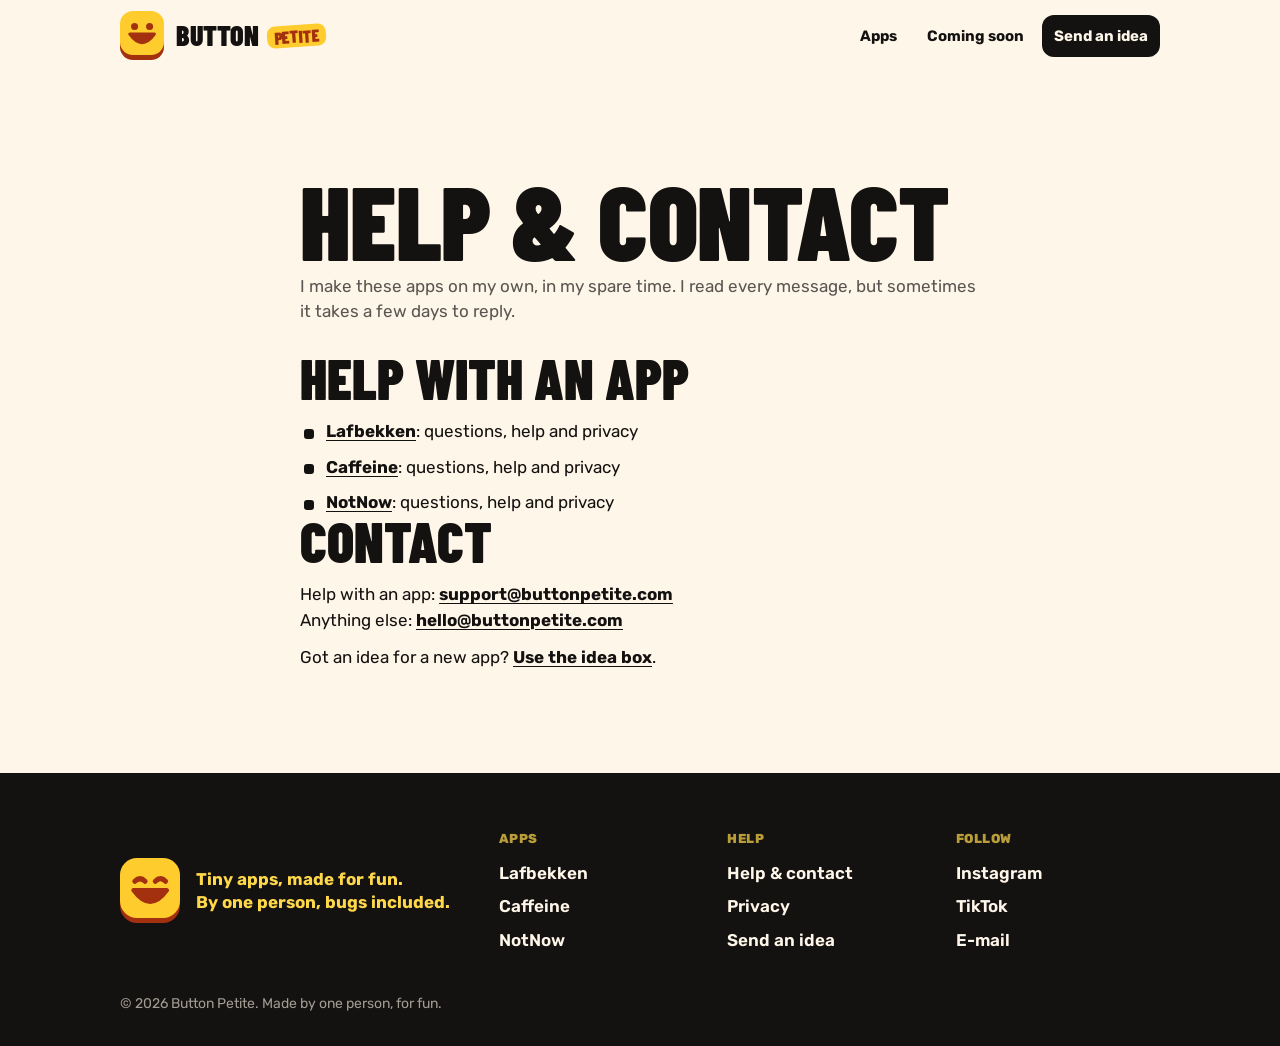
==== help/index.html @ d92af187 "Add files via upload" ====
<!DOCTYPE html>
<html lang="en">
<head>
  <meta charset="utf-8">
  <meta name="viewport" content="width=device-width, initial-scale=1, viewport-fit=cover">
  <title>Help &amp; contact | Button Petite</title>
  <meta name="description" content="Help with Lafbekken, Caffeine and NotNow, and how to reach me.">
  <meta name="theme-color" content="#2747c9">
  <link rel="canonical" href="https://buttonpetite.com/help/">
  <meta property="og:type" content="website">
  <meta property="og:site_name" content="Button Petite">
  <meta property="og:title" content="Help &amp; contact | Button Petite">
  <meta property="og:description" content="Help with Lafbekken, Caffeine and NotNow, and how to reach me.">
  <meta property="og:url" content="https://buttonpetite.com/help/">
  <meta property="og:image" content="https://buttonpetite.com/assets/share-image.png">
  <link rel="icon" href="../assets/favicon.svg" type="image/svg+xml">
  <link rel="apple-touch-icon" href="../assets/share-image.png">
  <link rel="preload" href="../assets/fonts/barlow-condensed-latin-900-normal.woff2" as="font" type="font/woff2" crossorigin>
  <link rel="preload" href="../assets/fonts/rubik-latin-600-normal.woff2" as="font" type="font/woff2" crossorigin>
  <link rel="stylesheet" href="../styles.css">
  <script src="../script.js" defer></script>
</head>
<body>
  <a class="skip" href="#main">Skip to content</a>

  <header class="top">
    <div class="wrap top__in">
      <a class="brand" href="../" aria-label="Button Petite, home">
        <span class="brand__mark" data-pair="yellow"><svg class="face" viewBox="20 24 60 54" aria-hidden="true" focusable="false"><g fill="currentColor" stroke="currentColor" stroke-width="7" stroke-linejoin="round" stroke-linecap="round"><g class="eyes"><circle cx="34" cy="38" r="4"/><circle cx="66" cy="38" r="4"/></g><g class="mouth"><path d="M24 54 q26 36 52 0 z"/></g></g></svg></span>
        <span class="brand__name">Button <span class="brand__tag">Petite</span></span>
      </a>
      <nav class="nav" aria-label="Main">
        <a href="../#apps">Apps</a>
        <a href="../#soon">Coming soon</a>
        <a class="nav__cta" href="../#ideas">Send an idea</a>
      </nav>
    </div>
  </header>

  <main id="main">

    <article class="section">
      <div class="wrap legal prose">
        <h1 class="disp section__title">Help &amp; contact</h1>
        <p class="updated">I make these apps on my own, in my spare time. I read every message, but sometimes it takes a few days to reply.</p>
        <h2>Help with an app</h2>
        <ul class="dots">
          <li><a href="../apps/lafbekken/">Lafbekken</a>: questions, help and privacy</li>
          <li><a href="../apps/caffeine/">Caffeine</a>: questions, help and privacy</li>
          <li><a href="../apps/notnow/">NotNow</a>: questions, help and privacy</li>
        </ul>
        <h2>Contact</h2>
        <p>Help with an app: <a href="mailto:support@buttonpetite.com">support@buttonpetite.com</a><br>
        Anything else: <a href="mailto:hello@buttonpetite.com">hello@buttonpetite.com</a></p>
        <p>Got an idea for a new app? <a href="../#ideas">Use the idea box</a>.</p>
      </div>
    </article>
  </main>

  <footer class="foot">
    <div class="wrap foot__in">
      <div class="foot__brand">
        <span class="brand__mark" data-pair="yellow"><svg class="face" viewBox="20 24 60 54" aria-hidden="true" focusable="false"><g fill="currentColor" stroke="currentColor" stroke-width="7" stroke-linejoin="round" stroke-linecap="round"><g class="eyes"><path d="M26 40 q8 -8 16 0 M58 40 q8 -8 16 0" fill="none" stroke-width="8"/></g><g class="mouth"><path d="M24 54 q26 36 52 0 z"/></g></g></svg></span>
        <p class="foot__line">Tiny apps, made for fun.<br>By one person, bugs included.</p>
      </div>
      <nav class="foot__cols" aria-label="Footer">
        <div>
          <h2 class="meta">Apps</h2>
          <ul>
            <li><a href="../apps/lafbekken/">Lafbekken</a></li>
            <li><a href="../apps/caffeine/">Caffeine</a></li>
            <li><a href="../apps/notnow/">NotNow</a></li>
          </ul>
        </div>
        <div>
          <h2 class="meta">Help</h2>
          <ul>
            <li><a href="../help/">Help &amp; contact</a></li>
            <li><a href="../privacy/">Privacy</a></li>
            <li><a href="../#ideas">Send an idea</a></li>
          </ul>
        </div>
        <div>
          <h2 class="meta">Follow</h2>
          <ul>
            <li><a href="https://www.instagram.com/buttonpetite/" rel="me noopener">Instagram</a></li>
            <li><a href="https://www.tiktok.com/@buttonpetite" rel="me noopener">TikTok</a></li>
            <li><a href="mailto:hello@buttonpetite.com">E-mail</a></li>
          </ul>
        </div>
      </nav>
      <p class="foot__small">&copy; 2026 Button Petite. Made by one person, for fun.</p>
    </div>
  </footer>
</body>
</html>
---- styles.css ----
/* =========================================================
   Button Petite website
   Colours, type and shapes follow the Button Petite brand kit
   (brand/tokens.json). Rules: rounded rectangles only (radius
   below half the height, so no pills), flat colour, no shadows,
   no gradients, no borders. 3D = a top face on a darker side face.
   ========================================================= */

@font-face { font-family: "Barlow Condensed"; font-weight: 900; font-display: swap; src: url("assets/fonts/barlow-condensed-latin-900-normal.woff2") format("woff2"); }
@font-face { font-family: "Rubik"; font-weight: 400; font-display: swap; src: url("assets/fonts/rubik-latin-400-normal.woff2") format("woff2"); }
@font-face { font-family: "Rubik"; font-weight: 600; font-display: swap; src: url("assets/fonts/rubik-latin-600-normal.woff2") format("woff2"); }
@font-face { font-family: "Rubik"; font-weight: 700; font-display: swap; src: url("assets/fonts/rubik-latin-700-normal.woff2") format("woff2"); }
@font-face { font-family: "Rubik"; font-weight: 800; font-display: swap; src: url("assets/fonts/rubik-latin-800-normal.woff2") format("woff2"); }

:root {
  /* white edge around app logos, for contrast with coloured backgrounds */
  --logo-edge: #ffffff;
  /* brand tokens */
  --ink: #141210;
  --paper: #fff6ea;
  --page: #f3ede4;
  --t06: rgba(20, 18, 16, .06);
  --t09: rgba(20, 18, 16, .09);
  --t15: rgba(20, 18, 16, .15);

  --mint: #7fe0a8;    --mint-ink: #0f5a3a;
  --sky: #7fb7ff;     --sky-ink: #14306b;
  --lilac: #b98cff;   --lilac-ink: #2b1360;
  --cobalt: #2747c9;  --cobalt-ink: #d8e4ff;  --cobalt-depth: #14306b;
  --yellow: #ffcc2e;  --yellow-ink: #a3300f;
  --orange: #ff8a3d;  --orange-ink: #4a1a05;
  --red: #ff5a3c;     --red-ink: #3b0d06;
  --purple: #3a1a6b;  --purple-ink: #ff8fc8;
  --pink: #ff8fc8;    --pink-ink: #6b0f3a;
  --black: #141210;   --black-ink: #ffd84a;

  --display: "Barlow Condensed", "Arial Narrow", sans-serif;
  --body: "Rubik", system-ui, -apple-system, "Segoe UI", sans-serif;

  --spring: cubic-bezier(.34, 1.56, .64, 1);
  --soft: cubic-bezier(.22, 1, .36, 1);

  --wrap: 1120px;
  --gutter: clamp(16px, 4vw, 40px);
  --r-sm: 12px;
  --r-md: 18px;
  --r-lg: 28px;
  --depth: 8px;
}

/* ---------- base ---------- */
*, *::before, *::after { box-sizing: border-box; }
* { margin: 0; padding: 0; }
html { -webkit-text-size-adjust: 100%; }
body {
  background: var(--paper);
  color: var(--ink);
  font-family: var(--body);
  font-weight: 400;
  font-size: 17px;
  line-height: 1.5;
  -webkit-font-smoothing: antialiased;
  min-height: 100dvh;
  display: flex;
  flex-direction: column;
}
main { flex: 1; outline: none; }
img, svg { display: block; max-width: 100%; }
a { color: inherit; }
button, input, textarea, select { font: inherit; color: inherit; }
ul { list-style: none; }
:focus-visible { outline: 3px solid var(--cobalt); outline-offset: 3px; border-radius: 6px; }

.wrap { width: 100%; max-width: var(--wrap); margin: 0 auto; padding: 0 var(--gutter); }
.disp {
  font-family: var(--display);
  font-weight: 900;
  text-transform: uppercase;
  letter-spacing: -.005em;
  line-height: .88;
}
.meta {
  font-family: var(--body);
  font-weight: 800;
  font-size: 13px;
  letter-spacing: .04em;
  text-transform: uppercase;
}
.skip {
  position: absolute; left: 12px; top: -60px; z-index: 50;
  background: var(--ink); color: var(--paper); padding: 10px 14px; border-radius: var(--r-sm);
  font-weight: 700; text-decoration: none;
}
.skip:focus { top: 12px; }
.noscript { padding: 80px var(--gutter); }

/* ---------- colour pairs ---------- */
[data-pair="mint"]   { --bg: var(--mint);   --fg: var(--mint-ink);   --side: var(--mint-ink); }
[data-pair="sky"]    { --bg: var(--sky);    --fg: var(--sky-ink);    --side: var(--sky-ink); }
[data-pair="lilac"]  { --bg: var(--lilac);  --fg: var(--lilac-ink);  --side: var(--lilac-ink); }
[data-pair="cobalt"] { --bg: var(--cobalt); --fg: var(--cobalt-ink); --side: var(--cobalt-depth); }
[data-pair="yellow"] { --bg: var(--yellow); --fg: var(--yellow-ink); --side: var(--yellow-ink); }
[data-pair="orange"] { --bg: var(--orange); --fg: var(--orange-ink); --side: var(--orange-ink); }
[data-pair="red"]    { --bg: var(--red);    --fg: var(--red-ink);    --side: var(--yellow-ink); }
[data-pair="purple"] { --bg: var(--purple); --fg: var(--purple-ink); --side: var(--ink); }
[data-pair="pink"]   { --bg: var(--pink);   --fg: var(--pink-ink);   --side: var(--pink-ink); }
[data-pair="black"]  { --bg: var(--black);  --fg: var(--black-ink);  --side: #3a1a6b; }
[data-pair="paper"]  { --bg: var(--paper);  --fg: var(--ink);        --side: var(--yellow-ink); }

/* ---------- smiley faces ---------- */
.face { display: block; width: 100%; height: auto; overflow: visible; }
.face .eyes { transform-box: fill-box; transform-origin: center; transition: transform .12s var(--soft); }
.face.blink .eyes { transform: scaleY(.08); }

/* ---------- header ---------- */
.top {
  position: sticky; top: 0; z-index: 20;
  background: var(--paper);
  transition: background .3s var(--soft);
}
.top.is-scrolled { background: var(--page); }
.top__in { display: flex; align-items: center; justify-content: space-between; gap: 16px; min-height: 72px; }
.brand { display: flex; align-items: center; gap: 12px; text-decoration: none; }
.brand__mark {
  width: 44px; height: 44px; flex: none; border-radius: 13px;
  background: var(--bg); display: grid; place-items: center;
  box-shadow: 0 5px 0 var(--side);
  transform: translateY(-3px);
  transition: transform .4s var(--spring);
}
.brand__mark .face { width: 64%; }
@media (hover: hover) { .brand:hover .brand__mark { transform: translateY(-5px) rotate(-6deg); } }
.brand__name {
  font-family: var(--display); font-weight: 900; text-transform: uppercase;
  font-size: 28px; line-height: .9; letter-spacing: -.005em;
}
.brand__tag {
  display: inline-block; background: var(--yellow); color: var(--yellow-ink);
  font-size: .62em; padding: 4px 7px 2px; border-radius: 8px;
  transform: rotate(-4deg); vertical-align: .18em; margin-left: 2px;
}
.nav { display: flex; align-items: center; gap: 6px; }
.nav a {
  text-decoration: none; font-weight: 700; font-size: 15px;
  padding: 10px 12px; border-radius: var(--r-sm);
  transition: background .2s var(--soft);
}
.nav a:hover, .nav a[aria-current="page"] { background: var(--t06); }
.nav .nav__cta { background: var(--ink); color: var(--paper); }
.nav .nav__cta:hover { background: var(--ink); }

/* ---------- buttons (3D slab) ---------- */
.btn {
  --btn-bg: var(--ink); --btn-fg: var(--paper); --btn-side: #3a1a6b; --depth: 8px;
  position: relative; display: inline-flex; align-items: center; justify-content: center; gap: 10px;
  min-height: 56px; padding: 0 22px; border: 0; border-radius: var(--r-md);
  background: var(--btn-bg); color: var(--btn-fg);
  font-family: var(--display); font-weight: 900; font-size: 24px; text-transform: uppercase; letter-spacing: .005em;
  text-decoration: none; cursor: pointer;
  box-shadow: 0 var(--depth) 0 var(--btn-side);
  transform: translateY(calc(var(--depth) * -1));
  margin-top: var(--depth);
  transition: transform .35s var(--spring), box-shadow .35s var(--spring), background .2s var(--soft);
}
/* The slab moves down when pressed. This invisible strip keeps the pointer on the button,
   so one click is always enough. */
.btn::before { content: ""; position: absolute; left: 0; right: 0; top: calc(var(--depth) * -1 - 4px); bottom: calc(var(--depth) * -1 - 4px); }
@media (hover: hover) {
  .btn:hover { transform: translateY(calc(var(--depth) * -1 - 2px)); box-shadow: 0 calc(var(--depth) + 2px) 0 var(--btn-side); }
}
.btn:active { transform: translateY(-1px); box-shadow: 0 1px 0 var(--btn-side); transition-duration: .08s; }
.btn svg { width: 22px; height: 22px; flex: none; }
.facts a { font-weight: 700; text-underline-offset: 3px; }
.btn--small { min-height: 46px; font-size: 20px; padding: 0 16px; --depth: 6px; border-radius: 14px; }
.btn--soft, .btn--soft:hover, .btn--soft:active { --btn-bg: var(--t09); --btn-fg: currentColor; box-shadow: none; transform: none; margin-top: 0; }
@media (hover: hover) { .btn--soft:hover { --btn-bg: var(--t15); } }
.btn--soft:active { transform: scale(.97); }
.btn[aria-disabled="true"] { --btn-bg: var(--t09); --btn-fg: currentColor; box-shadow: none; transform: none; margin-top: 0; opacity: .75; cursor: default; pointer-events: none; }
.btn-row { display: flex; flex-wrap: wrap; gap: 12px; align-items: center; }

/* ---------- sections ---------- */
.section { padding: clamp(56px, 8vw, 104px) 0; }
.section__head { display: flex; flex-wrap: wrap; align-items: end; justify-content: space-between; gap: 16px; margin-bottom: clamp(24px, 4vw, 40px); }
.section__title { font-size: clamp(54px, 9vw, 104px); }
.section__lead { max-width: 520px; font-size: 18px; font-weight: 600; }
.eyebrow { display: block; margin-bottom: 14px; opacity: .8; }

/* ---------- hero ---------- */
.hero { background: var(--cobalt); color: var(--cobalt-ink); overflow: hidden; transition: background-color .45s cubic-bezier(.22,1,.36,1), color .45s cubic-bezier(.22,1,.36,1); }
/* The big button switches the hero to the colour pairs of the apps:
   cobalt (Caffeine), red (Lafbekken), orange (NotNow), mint (Chores) */
.hero[data-scheme="red"]    { background: var(--red);    color: var(--red-ink); }
.hero[data-scheme="orange"] { background: var(--orange); color: var(--orange-ink); }
.hero[data-scheme="mint"]   { background: var(--mint);   color: var(--mint-ink); }
.hero[data-scheme="red"] .hero__text strong,
.hero[data-scheme="orange"] .hero__text strong,
.hero[data-scheme="mint"] .hero__text strong { color: inherit; }
.hero[data-scheme="red"] .btn--soft,
.hero[data-scheme="orange"] .btn--soft,
.hero[data-scheme="mint"] .btn--soft { --btn-bg: rgba(20, 18, 16, .12); --btn-fg: currentColor; }
.hero[data-scheme="mint"] .btn { --btn-bg: var(--mint-ink); --btn-fg: var(--mint); --btn-side: var(--ink); }
.hero[data-scheme="mint"] .btn--soft { --btn-bg: rgba(20, 18, 16, .12); --btn-fg: var(--mint-ink); }
.hero[data-scheme="orange"] .btn { --btn-bg: var(--orange-ink); --btn-fg: var(--orange); --btn-side: var(--ink); }
.hero[data-scheme="orange"] .btn--soft { --btn-fg: var(--orange-ink); }
.hero[data-scheme="red"] .btn--soft { --btn-fg: var(--red-ink); }
@media (prefers-reduced-motion: reduce) { .hero { transition: none; } }
.hero__in {
  display: grid; grid-template-columns: 1.25fr 1fr; align-items: center; gap: clamp(24px, 5vw, 64px);
  padding-top: clamp(48px, 8vw, 96px); padding-bottom: clamp(56px, 9vw, 112px);
}
.hero__title { font-size: clamp(64px, 12vw, 168px); }
.hero__title .tag {
  display: inline-block; background: var(--yellow); color: var(--yellow-ink);
  padding: .06em .14em 0; border-radius: .14em; transform: rotate(-3deg);
}
.hero__text { font-size: clamp(18px, 2vw, 21px); font-weight: 600; margin: 24px 0 32px; max-width: 560px; }
.hero__text strong { font-weight: 800; color: #fff; }
.hero .btn { --btn-bg: var(--yellow); --btn-fg: var(--yellow-ink); --btn-side: var(--yellow-ink); }
.hero .btn--soft { --btn-bg: rgba(216, 228, 255, .16); --btn-fg: var(--cobalt-ink); }
.hero .btn--soft:hover { --btn-bg: rgba(216, 228, 255, .26); }
.hero__art { display: grid; place-items: center; }

/* big 3D button with face */
.bigbutton {
  --bg: var(--yellow); --side: var(--yellow-ink); --fg: var(--yellow-ink);
  position: relative; width: min(100%, 420px); aspect-ratio: 1 / .88;
  cursor: pointer; border: 0; background: none; padding: 0;
  transform: rotate(-6deg);
}
.bigbutton__side, .bigbutton__top {
  position: absolute; left: 0; right: 0; height: 86.4%; border-radius: 22%/25%;
}
.bigbutton__side { bottom: 0; background: var(--side); }
.bigbutton__top {
  top: 0; background: var(--bg); display: grid; place-items: center;
  transition: transform .45s var(--spring);
}
.bigbutton__top .face { width: 58%; }
@media (hover: hover) { .bigbutton:hover .bigbutton__top { transform: translateY(-2%); } }
.bigbutton.is-pressed .bigbutton__top { transform: translateY(11%); transition-duration: .1s; }
.bigbutton__hint { position: absolute; left: 50%; bottom: -44px; transform: translateX(-50%) rotate(6deg); white-space: nowrap; opacity: .75; }

/* ---------- app cards ---------- */
.apps { display: grid; grid-template-columns: repeat(auto-fill, minmax(min(100%, 330px), 1fr)); gap: 24px; }
.card {
  position: relative; display: flex; flex-direction: column;
  background: var(--bg); color: var(--fg); border-radius: var(--r-lg);
  padding: 22px; min-height: 100%;
  box-shadow: 0 10px 0 var(--side);
  margin-bottom: 10px;
  transition: transform .4s var(--spring), box-shadow .4s var(--spring);
}
.card__link { color: inherit; text-decoration: none; }
.card__link::after { content: ""; position: absolute; inset: 0; z-index: 1; border-radius: inherit; }
.card__link:focus-visible { outline: none; }
.card:has(.card__link:focus-visible) { outline: 3px solid var(--cobalt); outline-offset: 4px; }
.card__foot { position: relative; z-index: 2; }
.card { cursor: pointer; }
@media (hover: hover) {
  .card:hover { transform: translateY(-4px); box-shadow: 0 14px 0 var(--side); }
}
.card { -webkit-tap-highlight-color: transparent; -webkit-touch-callout: none; }
.card__top { display: flex; align-items: center; gap: 16px; margin-bottom: 18px; }
.card__icon { display: block; width: 84px; height: 84px; min-width: 84px; max-width: 84px; border-radius: 22px; flex: none; background: var(--t09); object-fit: cover; box-shadow: 0 0 0 5px var(--logo-edge); margin: 5px; }
.card__top { min-width: 0; }
.card__name { min-width: 0; overflow-wrap: normal; hyphens: none; font-size: clamp(36px, 3.4vw, 46px) !important; }
@media (max-width: 640px) { .card__name { font-size: 40px !important; } }
.card__name { font-size: 46px; }
.card__tagline { font-size: 18px; font-weight: 700; line-height: 1.35; margin-bottom: 10px; }
.card__text { font-size: 16px; font-weight: 400; margin-bottom: 18px; }
.card__chips { display: flex; flex-wrap: wrap; gap: 6px; margin-bottom: 22px; }
.card__foot { margin-top: auto; display: flex; flex-wrap: wrap; gap: 10px; }
.card .btn, .apphero .btn, .panel--color .btn { --btn-bg: var(--fg); --btn-fg: var(--bg); --btn-side: var(--ink); }
[data-pair="black"] .btn, [data-pair="purple"] .btn, [data-pair="cobalt"] .btn { --btn-side: rgba(0,0,0,.45); }
.card .btn--soft, .apphero .btn--soft, .card .btn[aria-disabled="true"], .apphero .btn[aria-disabled="true"] { --btn-bg: var(--t09); --btn-fg: currentColor; }
[data-pair="black"] .btn--soft, [data-pair="purple"] .btn--soft, [data-pair="cobalt"] .btn--soft, [data-pair="black"] .btn[aria-disabled="true"], [data-pair="purple"] .btn[aria-disabled="true"], [data-pair="cobalt"] .btn[aria-disabled="true"] { --btn-bg: rgba(255,255,255,.16); }

.chip {
  display: inline-flex; align-items: center; gap: 6px;
  font-weight: 800; font-size: 12px; letter-spacing: .04em; text-transform: uppercase;
  padding: 6px 9px; border-radius: 9px; background: var(--t09); white-space: nowrap;
}
[data-pair="black"] .chip, [data-pair="purple"] .chip, [data-pair="cobalt"] .chip { background: rgba(255,255,255,.14); }
.chip.status, [data-pair] .chip.status { background: var(--fg); color: var(--bg); }

/* ---------- coming soon ---------- */
.soon { background: var(--page); }
.soon-grid { display: grid; grid-template-columns: repeat(auto-fill, minmax(min(100%, 260px), 1fr)); gap: 20px; }
.soon-card {
  background: var(--paper); border-radius: var(--r-lg); padding: 20px;
  display: flex; flex-direction: column; gap: 14px;
}
.soon-card__tile {
  width: 88px; height: 88px; border-radius: 22px; background: var(--bg); display: grid; place-items: center;
  box-shadow: 0 7px 0 var(--side); transform: rotate(-4deg); margin-bottom: 8px;
}
.soon-card__tile .face { width: 70%; }
.soon-card__tile img { width: 100%; height: 100%; border-radius: 22px; object-fit: cover; box-shadow: 0 0 0 5px var(--logo-edge); }
.soon-card__name { font-size: 36px; }
.soon-card p { font-size: 16px; }

/* ---------- ideas form ---------- */
.ideas { background: var(--yellow); color: var(--yellow-ink); }
.ideas__in { display: grid; grid-template-columns: 1fr 1.1fr; gap: clamp(28px, 5vw, 64px); align-items: start; }
.ideas__title { font-size: clamp(58px, 9vw, 112px); }
.ideas__text { font-size: 18px; font-weight: 600; margin-top: 20px; max-width: 460px; }
.ideas__face { width: 140px; margin-top: 32px; transform: rotate(-8deg); }
.form { background: var(--paper); color: var(--ink); border-radius: var(--r-lg); padding: clamp(20px, 3vw, 32px); box-shadow: 0 10px 0 var(--yellow-ink); }
.field { display: grid; gap: 8px; margin-bottom: 18px; }
.field label, .field legend { font-weight: 800; font-size: 15px; }
.field .hint { font-size: 14px; opacity: .7; font-weight: 400; }
.input, .textarea, .select {
  width: 100%; border: 0; border-radius: 14px; background: var(--t06);
  padding: 14px 16px; font-size: 17px; font-weight: 600;
  transition: background .2s var(--soft);
}
.input:focus, .textarea:focus, .select:focus { background: var(--t09); outline: 3px solid var(--cobalt); outline-offset: 0; }
.textarea { min-height: 140px; resize: vertical; line-height: 1.45; }
.choices { display: flex; flex-wrap: wrap; gap: 8px; border: 0; }
.choices legend { margin-bottom: 8px; }
.choice input { position: absolute; opacity: 0; pointer-events: none; }
.choice span {
  display: inline-block; padding: 10px 14px; border-radius: 12px; background: var(--t06);
  font-weight: 700; font-size: 15px; cursor: pointer; transition: background .2s var(--soft), transform .3s var(--spring);
}
.choice input:checked + span { background: var(--ink); color: var(--paper); }
.choice input:focus-visible + span { outline: 3px solid var(--cobalt); outline-offset: 2px; }
.choice span:active { transform: scale(.95); }
.hp { position: absolute; left: -9999px; width: 1px; height: 1px; overflow: hidden; }
.form__status { margin-top: 14px; font-weight: 700; min-height: 1.5em; }
.form__status.ok { color: var(--mint-ink); }
.form__status.err { color: #a3300f; }
.form .btn { width: 100%; }

/* ---------- app detail page ---------- */
.apphero { background: var(--bg); color: var(--fg); }
.apphero__in { display: grid; grid-template-columns: auto 1fr; gap: clamp(20px, 4vw, 48px); align-items: center; padding-top: clamp(32px, 6vw, 72px); padding-bottom: clamp(40px, 7vw, 88px); }
.apphero__icon {
  --s: 184px;
  display: block; flex: none; box-sizing: border-box;
  width: var(--s); height: var(--s); min-width: var(--s); max-width: var(--s);
  padding: calc(var(--s) * .08);
  justify-self: start; align-self: center;
  border-radius: calc(var(--s) * .26);
  background: var(--logo-edge); box-shadow: 0 12px 0 var(--side);
  transform: rotate(-4deg);
}
.apphero__icon img {
  display: block; width: 100%; height: 100%; max-width: none;
  border-radius: calc(var(--s) * .2); object-fit: cover;
}
.apphero__name { font-size: clamp(64px, 11vw, 150px); }
.apphero__tagline { font-size: clamp(18px, 2.2vw, 24px); font-weight: 700; margin: 14px 0 20px; max-width: 640px; }
.back { display: inline-flex; align-items: center; gap: 6px; text-decoration: none; font-weight: 800; font-size: 14px; letter-spacing: .04em; text-transform: uppercase; margin-bottom: 18px; opacity: .85; }
.back:hover { opacity: 1; }
.back svg { width: 18px; height: 18px; transform: rotate(180deg); }

.detail { display: grid; grid-template-columns: minmax(0, 1.4fr) minmax(0, 1fr); gap: clamp(28px, 5vw, 64px); align-items: start; }
.detail > * { min-width: 0; }
.prose h2 { font-family: var(--display); font-weight: 900; text-transform: uppercase; font-size: clamp(38px, 5vw, 56px); line-height: .9; margin: 0 0 16px; }
.prose h3 { font-weight: 800; font-size: 19px; margin: 26px 0 8px; }
.prose p, .prose li { font-size: 17px; }
.prose p + p { margin-top: 12px; }
.prose ul.dots { display: grid; gap: 10px; margin: 8px 0 0; }
.prose ul.dots li { position: relative; padding-left: 26px; }
.prose ul.dots li::before { content: ""; position: absolute; left: 4px; top: .55em; width: 10px; height: 10px; border-radius: 3px; background: var(--accent, var(--ink)); }
.prose a { font-weight: 700; text-underline-offset: 3px; }
.block + .block { margin-top: clamp(36px, 5vw, 56px); }

.prose p.lead { font-size: clamp(18px, 2vw, 21px); font-weight: 600; line-height: 1.45; }
.why { background: var(--bg); color: var(--fg); border-radius: var(--r-lg); padding: clamp(22px, 3vw, 32px); box-shadow: 0 10px 0 var(--side); margin-bottom: 10px; }
.why h2 { margin-bottom: 12px; }
.why p { font-size: 18px; font-weight: 600; line-height: 1.5; }
.cando { list-style: none; display: grid; grid-template-columns: repeat(auto-fill, minmax(min(100%, 240px), 1fr)); gap: 14px; }
.cando li { background: var(--t06); border-radius: var(--r-md); padding: 18px; }
.cando__n {
  display: inline-grid; place-items: center; min-width: 40px; height: 34px; padding: 0 8px; margin-bottom: 12px;
  border-radius: 10px; background: var(--bg); color: var(--fg);
  font-family: var(--display); font-weight: 900; font-size: 22px; line-height: 1;
}
.prose .cando h3 { font-family: var(--display); font-weight: 900; text-transform: uppercase; font-size: 26px; line-height: .95; margin: 0 0 8px; }
.prose .cando p { font-size: 16px; }
.faq { display: grid; gap: 10px; }
.faq details { background: var(--t06); border-radius: var(--r-md); }
.faq summary {
  list-style: none; cursor: pointer; padding: 16px 52px 16px 18px; position: relative;
  font-weight: 800; font-size: 17px;
}
.faq summary::-webkit-details-marker { display: none; }
.faq summary::after {
  content: ""; position: absolute; right: 18px; top: 50%; width: 14px; height: 14px; margin-top: -9px;
  border-right: 3.5px solid currentColor; border-bottom: 3.5px solid currentColor; border-radius: 2px;
  transform: rotate(45deg); transition: transform .35s var(--spring);
}
.faq details[open] summary::after { transform: rotate(225deg); margin-top: -3px; }
.faq .faq__a { padding: 0 18px 18px; }

.side { display: grid; gap: 20px; position: sticky; top: 96px; }
.panel { border-radius: var(--r-lg); padding: 22px; background: var(--t06); }
.panel h2 { font-family: var(--display); font-weight: 900; text-transform: uppercase; font-size: 34px; line-height: .9; margin-bottom: 10px; }
.panel p { font-size: 16px; }
.panel .btn { margin-top: 16px; }
.panel--color { background: var(--bg); color: var(--fg); }
.facts { display: grid; gap: 10px; margin-top: 6px; }
.facts div { display: flex; justify-content: space-between; gap: 12px; font-size: 15px; border-radius: 10px; }
.facts dt { font-weight: 800; }
.facts dd { text-align: right; }
.shots { display: flex; gap: 14px; overflow-x: auto; padding: 4px 2px 16px; scroll-snap-type: x mandatory; }
.shots img { width: 200px; flex: none; border-radius: 22px; scroll-snap-align: start; background: var(--t06); }
@media (max-width: 640px) { .shots img { width: 46vw; } }

/* legal pages */
.legal { max-width: 760px; }
.legal .updated { margin: 8px 0 28px; opacity: .7; }
.legal .summary { background: var(--bg, var(--t06)); color: var(--fg, inherit); border-radius: var(--r-lg); padding: 22px; margin-bottom: 32px; }
.legal .summary p { font-weight: 700; font-size: 19px; }

/* ---------- footer ---------- */
.foot { background: var(--ink); color: var(--black-ink); padding: 56px 0 calc(32px + env(safe-area-inset-bottom)); }
.foot__in { display: grid; grid-template-columns: 1fr 2fr; gap: 32px 48px; }
.foot__brand { display: flex; gap: 16px; align-items: center; }
.foot__brand .brand__mark { width: 60px; height: 60px; border-radius: 17px; }
.foot__line { font-weight: 700; font-size: 17px; line-height: 1.35; }
.foot__cols { display: grid; grid-template-columns: repeat(3, 1fr); gap: 24px; }
.foot__cols h2 { margin-bottom: 12px; opacity: .7; }
.foot__cols li + li { margin-top: 8px; }
.foot__cols a { text-decoration: none; font-weight: 600; color: #fff6ea; }
.foot__cols a:hover { text-decoration: underline; text-underline-offset: 3px; }
.foot__small { grid-column: 1 / -1; font-size: 14px; color: #fff6ea; opacity: .6; padding-top: 8px; }

/* ---------- entrance motion ---------- */
.in { animation: in .6s var(--spring) both; }
@keyframes in { from { opacity: 0; transform: translateY(22px) scale(.96); } }

/* ---------- responsive ---------- */
@media (max-width: 900px) {
  .apphero__icon { --s: 150px; }
  .hero__in { grid-template-columns: 1fr; }
  .hero__art { order: -1; }
  .bigbutton { width: min(62vw, 300px); }
  .bigbutton__hint { display: none; }
  .ideas__in, .detail { grid-template-columns: minmax(0, 1fr); }
  .side { position: static; }
  .foot__in { grid-template-columns: 1fr; }
}
@media (max-width: 640px) {
  body { font-size: 16px; }
  .top__in { min-height: 64px; }
  .brand__name { font-size: 24px; }
  .brand__mark { width: 38px; height: 38px; border-radius: 11px; }
  .nav a:not(.nav__cta) { display: none; }
  .nav .nav__cta { font-size: 14px; padding: 9px 11px; }
  .apphero__in { grid-template-columns: 1fr; }
  .apphero__icon { --s: 112px; margin: 8px 0 8px 6px; box-shadow: 0 8px 0 var(--side); }
  .card__name { font-size: 40px; }
  .card__icon { width: 72px; height: 72px; min-width: 72px; max-width: 72px; border-radius: 19px; box-shadow: 0 0 0 4px var(--logo-edge); }
  .btn { font-size: 22px; }
  .btn-row .btn { flex: 1 1 auto; }
  .foot__cols { grid-template-columns: 1fr 1fr; }
  .ideas__face { display: none; }
}
@media (prefers-reduced-motion: reduce) {
  *, *::before, *::after { animation-duration: .01ms !important; animation-iteration-count: 1 !important; transition-duration: .01ms !important; scroll-behavior: auto !important; }
}

/* ---------- static HTML version (12 November 2026) ----------
   These rules replace what used to be inline styles set by JavaScript. */
.brand__mark, .soon-card__tile { color: var(--fg); }
.bigbutton__top, .ideas__face, .notfound__face { color: var(--yellow-ink); }
.notfound__face { width: 120px; margin-bottom: 24px; }
.notfound p + p { margin-top: 20px; }

/* accent colour for the square bullets on app and privacy pages */
[data-accent="mint"]   { --accent: var(--mint); }
[data-accent="sky"]    { --accent: var(--sky); }
[data-accent="lilac"]  { --accent: var(--lilac); }
[data-accent="cobalt"] { --accent: var(--cobalt); }
[data-accent="yellow"] { --accent: var(--yellow); }
[data-accent="orange"] { --accent: var(--orange); }
[data-accent="red"]    { --accent: var(--red); }
[data-accent="purple"] { --accent: var(--purple); }
[data-accent="pink"]   { --accent: var(--pink); }

/* cards appear one after the other */
.apps > :nth-child(2), .soon-grid > :nth-child(2) { animation-delay: .06s; }
.apps > :nth-child(3), .soon-grid > :nth-child(3) { animation-delay: .12s; }
.apps > :nth-child(4), .soon-grid > :nth-child(4) { animation-delay: .18s; }
.apps > :nth-child(5), .soon-grid > :nth-child(5) { animation-delay: .24s; }
.apps > :nth-child(6), .soon-grid > :nth-child(6) { animation-delay: .30s; }

/* the anchor sections leave room for the sticky header */
#apps, #soon, #ideas, #faq { scroll-margin-top: 80px; }
@media (prefers-reduced-motion: no-preference) { html { scroll-behavior: smooth; } }
.shots img { height: auto; aspect-ratio: 600 / 1298; }
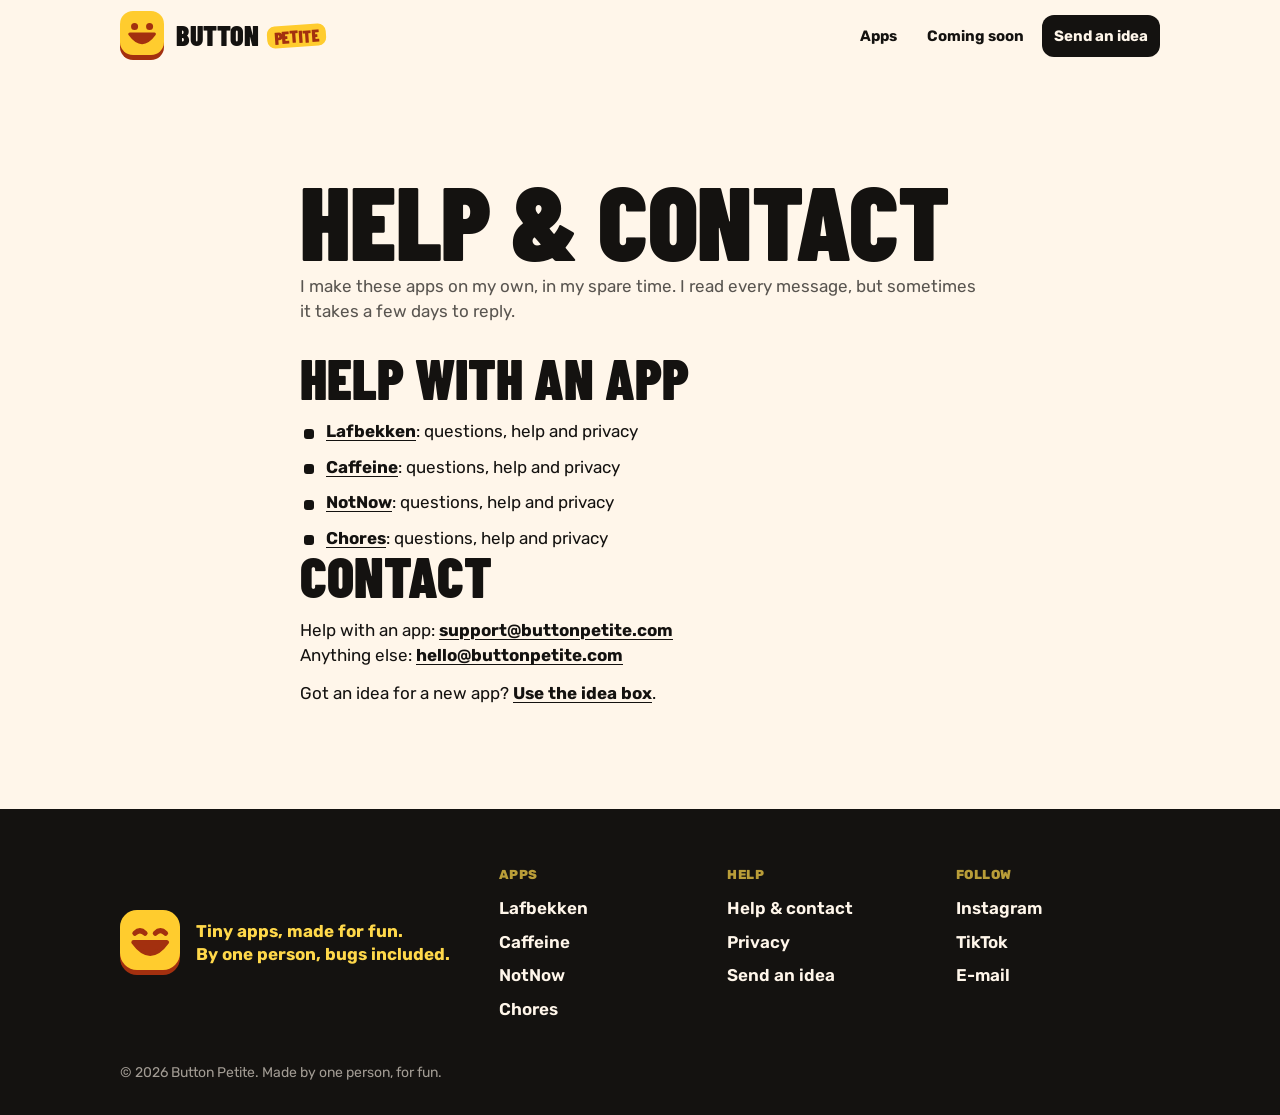
==== commit 3097df8e: "Add files via upload" ====
--- a/help/index.html
+++ b/help/index.html
@@ -4,13 +4,13 @@
   <meta charset="utf-8">
   <meta name="viewport" content="width=device-width, initial-scale=1, viewport-fit=cover">
   <title>Help &amp; contact | Button Petite</title>
-  <meta name="description" content="Help with Lafbekken, Caffeine and NotNow, and how to reach me.">
+  <meta name="description" content="Help with Lafbekken, Caffeine, NotNow and Chores, and how to reach me.">
   <meta name="theme-color" content="#2747c9">
   <link rel="canonical" href="https://buttonpetite.com/help/">
   <meta property="og:type" content="website">
   <meta property="og:site_name" content="Button Petite">
   <meta property="og:title" content="Help &amp; contact | Button Petite">
-  <meta property="og:description" content="Help with Lafbekken, Caffeine and NotNow, and how to reach me.">
+  <meta property="og:description" content="Help with Lafbekken, Caffeine, NotNow and Chores, and how to reach me.">
   <meta property="og:url" content="https://buttonpetite.com/help/">
   <meta property="og:image" content="https://buttonpetite.com/assets/share-image.png">
   <link rel="icon" href="../assets/favicon.svg" type="image/svg+xml">
@@ -48,6 +48,7 @@
           <li><a href="../apps/lafbekken/">Lafbekken</a>: questions, help and privacy</li>
           <li><a href="../apps/caffeine/">Caffeine</a>: questions, help and privacy</li>
           <li><a href="../apps/notnow/">NotNow</a>: questions, help and privacy</li>
+          <li><a href="../apps/chores/">Chores</a>: questions, help and privacy</li>
         </ul>
         <h2>Contact</h2>
         <p>Help with an app: <a href="mailto:support@buttonpetite.com">support@buttonpetite.com</a><br>
@@ -70,6 +71,7 @@
             <li><a href="../apps/lafbekken/">Lafbekken</a></li>
             <li><a href="../apps/caffeine/">Caffeine</a></li>
             <li><a href="../apps/notnow/">NotNow</a></li>
+            <li><a href="../apps/chores/">Chores</a></li>
           </ul>
         </div>
         <div>
--- a/styles.css
+++ b/styles.css
@@ -492,3 +492,4 @@
 #apps, #soon, #ideas, #faq { scroll-margin-top: 80px; }
 @media (prefers-reduced-motion: no-preference) { html { scroll-behavior: smooth; } }
 .shots img { height: auto; aspect-ratio: 600 / 1298; }
+@media (min-width: 760px) { .apps { grid-template-columns: repeat(2, minmax(0, 1fr)); } }
